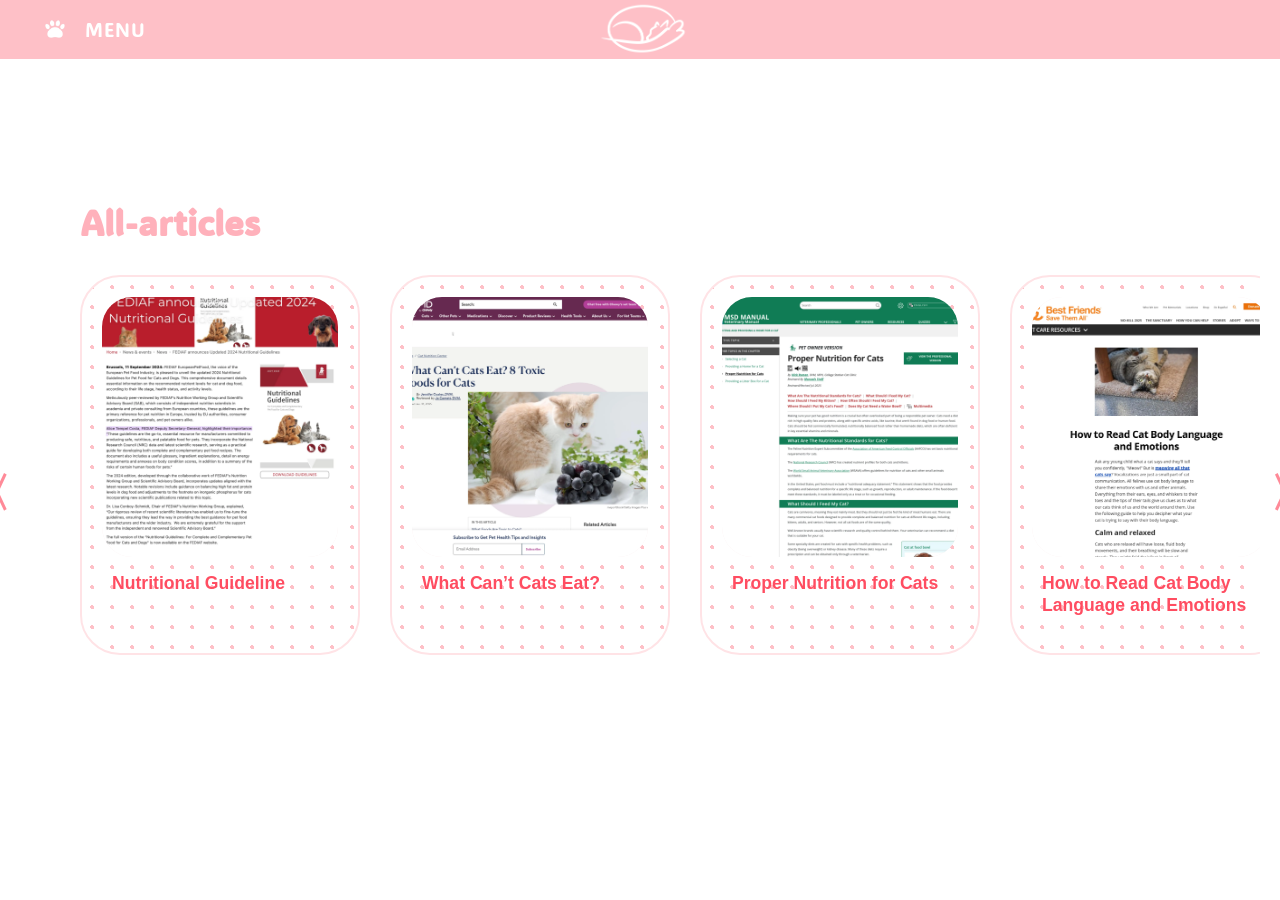
==== all-articles.html @ 6af37c67 "Add files via upload" ====
<!DOCTYPE html>
<html lang="en">
<head>
  <meta charset="UTF-8" />
  <meta name="viewport" content="width=device-width, initial-scale=1.0" />
  <title>all-articles - Cat Website</title>
  <link rel="preconnect" href="https://fonts.googleapis.com" />
  <link rel="preconnect" href="https://fonts.gstatic.com" crossorigin />
  <link href="https://fonts.googleapis.com/css2?family=ADLaM+Display&display=swap" rel="stylesheet" />
  <link rel="stylesheet" href="style.css" />
</head>

<script>
document.addEventListener('DOMContentLoaded', () => {
  // 获取所有的分类容器
  const containers = document.querySelectorAll('.carousel-full-width');

  containers.forEach(container => {
    const track = container.querySelector('.carousel-track');
    const leftBtn = container.querySelector('.left-arrow');
    const rightBtn = container.querySelector('.right-arrow');

    // 每次滚动的距离：一张卡片的宽度(280px) + 间距(30px)
    const scrollStep = 310;

    if (track && leftBtn && rightBtn) {
      // 右转
      rightBtn.onclick = function() {
        track.scrollBy({ left: scrollStep, behavior: 'smooth' });
      };

      // 左转
      leftBtn.onclick = function() {
        track.scrollBy({ left: -scrollStep, behavior: 'smooth' });
      };
    }
  });
});
</script>

<body class="subpage-flat">
  
  <header class="topbar">
    <div class="topbar__inner">
      <a href="index.html" class="topbar__logo" aria-label="Homepage">
<a href="index.html" class="topbar__logo" aria-label="Homepage">
  <img src="img/logo.png" alt="Cat Website Logo" class="cat-logo-png">
</a>

</a>

      <button class="menu-trigger" id="menu-open" aria-label="Open Menu">
      <img src="img/Menu icon.png" alt="Menu" class="menu-paw-icon">
      <span class="menu-text">Menu</span>
    </button>

    <a href="index.html" class="topbar__logo">
      </a>
  </div>
</header>

<div class="menu-overlay" id="menu-overlay"></div>
<nav class="side-menu" id="side-menu">
  <div class="menu-list">
    <a href="all-articles.html" class="menu-item">Articles</a>
    <a href="all-guidelines.html" class="menu-item">Guidelines</a>
    <a href="all-videos.html" class="menu-item">Videos</a>
    <a href="all-tools.html" class="menu-item">Tools</a>
  </div>
</nav>

<script>
    document.addEventListener('DOMContentLoaded', () => {
      const menuTrigger = document.getElementById('menu-open');
      const sideMenu = document.getElementById('side-menu');
      const menuOverlay = document.getElementById('menu-overlay');

      // 切换菜单
      menuTrigger.addEventListener('click', (e) => {
        e.stopPropagation();
        sideMenu.classList.toggle('active');
        menuOverlay.classList.toggle('active');
      });

      // 点击遮罩收回
      menuOverlay.addEventListener('click', () => {
        sideMenu.classList.remove('active');
        menuOverlay.classList.remove('active');
      });

      // 点击菜单项后收回
      const menuItems = document.querySelectorAll('.menu-item');
      menuItems.forEach(item => {
        item.addEventListener('click', () => {
          sideMenu.classList.remove('active');
          menuOverlay.classList.remove('active');
        });
      });
    });
  </script>
    </div>
  </header>

  <main class="subpage-content">
    <div class="container subpage-container">
      
     <section class="resource-row">
  <h2 class="row-title">All-articles</h2>
  <div class="carousel-full-width">
    <button class="nav-arrow left-arrow">〈</button>
    <div class="carousel-track">
      <a href="https://europeanpetfood.org/_/news/fediaf-announces-updated-2024-nutritional-guidelines/#:~:text=Alice%20Tempel%20Costa%2C%20FEDIAF%20Deputy,%E2%80%9D" class="resource-card">
        <div class="resource-card__preview">
          <img src="food-eating img/article1.png" alt="Nutritional Guideline for Cats" class="card-image">
        </div>
        <div class="resource-card__info">
          <h3>Nutritional Guideline</h3>
        </div>
      </a>

      <a href="https://www.petmd.com/cat/nutrition/toxic-foods-for-cats" class="resource-card">
        <div class="resource-card__preview">
          <img src="food-eating img/article2.png" alt="What Can’t Cats Eat?" class="card-image">
        </div>
        <div class="resource-card__info">
          <h3>What Can’t Cats Eat?</h3>
        </div>
      </a>

      <a href="https://www.msdvetmanual.com/cat-owners/selecting-and-providing-a-home-for-a-cat/proper-nutrition-for-cats" class="resource-card">
        <div class="resource-card__preview">
          <img src="food-eating img/article3.png" alt="Proper Nutrition for Cats" class="card-image">
        </div>
        <div class="resource-card__info">
          <h3>Proper Nutrition for Cats</h3>
        </div>
      </a>

       <a href="https://bestfriends.org/pet-care-resources/how-read-cat-body-language-and-emotions" class="resource-card"><div class="resource-card__preview"><img src="behavior signal img/article1.png" class="card-image"></div><div class="resource-card__info"><h3>How to Read Cat Body Language and Emotions</h3></div></a>
        <a href="https://tica.org/blogs/deciphering-feline-communication-can-cats-talk-to-us/" class="resource-card"><div class="resource-card__preview"><img src="behavior signal img/article2.png" class="card-image"></div><div class="resource-card__info"><h3>Deciphering Feline Communication</h3></div></a>
        <a href="https://icatcare.org/articles/cat-communication" class="resource-card"><div class="resource-card__preview"><img src="behavior signal img/article3.png" class="card-image"></div><div class="resource-card__info"><h3>How cats communicate through body and sound</h3></div></a>

      <a href="https://www.aaha.org/resources/five-essential-tips-for-new-cat-owners-setting-your-feline-friend-up-for-success/#:~:text=Nutrition%20plays%20a%20crucial%20role,at%20all%20times%2C%20as%20hydration" class="resource-card">
        <div class="resource-card__preview">
          <img src="first time owner img/img8.png" alt="Five Essential Tips for New Cat Owners" class="card-image">
        </div>
        <div class="resource-card__info">
          <h3>Five Essential Tips for New Cat Owners</h3>
        </div>
      </a>
      
      <a href="https://www.aspca.org/pet-care/cat-care/general-cat-care#:~:text=We%20recommend%20purchasing%20high,much%20a%20cat%20should%20eat" class="resource-card">
        <div class="resource-card__preview">
          <img src="first time owner img/img9.png" alt="General Cat Care" class="card-image">
        </div>
        <div class="resource-card__info">
          <h3>General Cat Care</h3>
        </div>
      </a>

      <a href="https://www.vet.cornell.edu/departments-centers-and-institutes/cornell-feline-health-center/health-information/feline-health-topics/choosing-and-caring-your-new-cat#:~:text=For%20the%20sake%20of%20your,your%20cat%20is%20eating%20a" class="resource-card">
        <div class="resource-card__preview">
          <img src="first time owner img/img10.png" alt="Choosing and Caring for Your New Cat" class="card-image">
        </div>
        <div class="resource-card__info">
          <h3>Choosing and Caring for Your New Cat</h3>
        </div>
      </a>

      <a href="https://www.chewy.com/education/cat/pet-parenting/behavior-pet-facts-8-surprising-things-new-cat-owners-should-expect" class="resource-card">
        <div class="resource-card__preview">
          <img src="first time owner img/img11.png" alt="Ultimate Guide for New Cat Owners" class="card-image">
        </div>
        <div class="resource-card__info">
          <h3>Ultimate Guide for New Cat Owners</h3>
        </div>
      </a>

              <a href="https://vcahospitals.com/know-your-pet/emergencies-in-cats#:~:text=What%20are%20some%20common%20medical,might%20happen%20to%20my%20cat" class="resource-card">
        <div class="resource-card__preview">
          <img src="health urgency img/img6.png" alt="Emergencies in Cats" class="card-image">
        </div>
        <div class="resource-card__info">
          <h3>Emergencies in Cats</h3>
        </div>
      </a>
      
        <a href="https://www.petmd.com/cat/general-health/how-tell-when-cat-sick" class="resource-card">
        <div class="resource-card__preview">
          <img src="health urgency img/img7.png" alt="How to Tell When a Cat Is Sick" class="card-image">
        </div>
        <div class="resource-card__info">
          <h3>How to Tell When a Cat Is Sick</h3>
        </div>
      </a>

        <a href="https://bluepearlvet.com/pet-blog/pet-emergency-symptoms/#:~:text=1,Loss%20of%20consciousness" class="resource-card">
        <div class="resource-card__preview">
          <img src="health urgency img/img8.png" alt="Top 10 Signs Your Pet Needs an ER Visit" class="card-image">
        </div>
        <div class="resource-card__info">
          <h3>Top 10 Signs Your Pet Needs an ER Visit</h3>
        </div>
      </a>

    </div> 
        <button class="nav-arrow right-arrow">〉</button>
        </div>
  </main>
  <div id="preview-modal" class="modal-overlay">
    <div class="modal-content">
      <div class="modal-header">
        <a id="modal-external-link" href="#" target="_blank">Open in New Window ↗</a>
        <button class="modal-close" id="close-modal">×</button>
      </div>
      <iframe id="preview-frame" src="" frameborder="0"></iframe>
    </div>
  </div>

  <script>
    document.addEventListener('DOMContentLoaded', () => {
      // 1. 左右滑动逻辑
      function setupCarousel(trackId, leftArrowId, rightArrowId) {
        const track = document.getElementById(trackId);
        const leftArrow = document.getElementById(leftArrowId);
        const rightArrow = document.getElementById(rightArrowId);

        if (track && leftArrow && rightArrow) {
          rightArrow.addEventListener('click', () => {
            track.scrollBy({ left: 310, behavior: 'smooth' });
          });
          leftArrow.addEventListener('click', () => {
            track.scrollBy({ left: -310, behavior: 'smooth' });
          });
        }
      }

      // 初始化所有滑动轨道
      setupCarousel('food-art-track', 'food-art-left', 'food-art-right');
      setupCarousel('food-vid-track', 'food-vid-left', 'food-vid-right');
      setupCarousel('food-qa-track', 'food-qa-left', 'food-qa-right');

      // 2. 小窗预览逻辑
      const modal = document.getElementById('preview-modal');
      const iframe = document.getElementById('preview-frame');
      const externalLink = document.getElementById('modal-external-link');
      const closeBtn = document.getElementById('close-modal');
      const resourceCards = document.querySelectorAll('.resource-card');

      resourceCards.forEach(card => {
        card.addEventListener('click', (e) => {
          const url = card.getAttribute('href');
          if (url && (url.startsWith('http') || url.endsWith('.pdf'))) {
            e.preventDefault();
            iframe.src = url;
            externalLink.href = url;
            modal.style.display = 'flex';
          }
        });
      });

      const closeModal = () => {
        modal.style.display = 'none';
        iframe.src = '';
      };

      closeBtn.onclick = closeModal;
      modal.onclick = (e) => { if (e.target === modal) closeModal(); };
    });
  </script>
</body>
</html>
---- style.css ----
/* ========== Reset ========== */
*,
*::before,
*::after {
  box-sizing: border-box;
}

html {
  font-size: 16px;
}

body,
h1,
h2,
h3,
p,
button {
  margin: 0;
  padding: 0;
}

button {
  font: inherit;
  border: none;
  background: none;
  cursor: pointer;
}

img,
svg {
  display: block;
  max-width: 100%;
}

a {
  color: inherit;
}

/* ========== Root ========== */
:root {
  --bg: #f8f6f7;
  --topbar-bg: #fec0c7;
  --topbar-height: 59px;
  --topbar-icon: #ffffff;

  --folder-pink: #fec0c7;
  --folder-light-pink: #ffe3e6;
  --folder-paper: #fcfcfc;

  --hero-gray: #d9d9d9;

  --page-padding: 20px;
  --max-width: 1440px;
  --content-width: 1280px;
}

/* ========== Base ========== */
body {
  min-height: 100vh;
  background: var(--bg);
  font-family: Arial, Helvetica, sans-serif;
  color: #5f5a5d;
}

.container {
  width: min(calc(100% - 40px), var(--content-width));
  margin: 0 auto;
}

/* ========== Background Design ========== */
body {
  background-color: #f8f6f7;
  
  background-image: 
    radial-gradient(rgba(254, 192, 199, 0.2) 12%, transparent 12%),
    radial-gradient(rgba(254, 192, 199, 0.2) 12%, transparent 12%);

  background-size: 280px 280px;

  background-position: 0 0, 140px 140px;

  background-attachment: fixed;
}

/* ========== Topbar ========== */
.topbar {
  width: 100%;
  height: var(--topbar-height);
  background: var(--topbar-bg);
}

.topbar__inner {
  position: relative;
  width: 100%;
  height: 100%;
  margin: 0 auto;
  padding: 0 var(--page-padding);
  display: flex;
  align-items: center;
  justify-content: center;
}

.topbar__logo {
  position: absolute;
  left: 50%;
  top: 50%;
  transform: translate(-50%, -50%);
  color: var(--topbar-icon);
  display: inline-flex;
  align-items: center;
  justify-content: center;
  text-decoration: none;
  line-height: 0;
}


.cat-logo-png {
  /* 调整高度以匹配你的 Topbar (59px) */
  height: 120px; 
  min-height: 120px;
  width: auto; /* 保持图片比例 */
  display: block;
  
  /* 如果 PNG 背景不是透明的，可以加一个圆角或滤镜 */
  object-fit: contain; 
}

/* 移动端适配 */
@media (max-width: 768px) {
  .cat-logo-png {
    height: 32px;
  }
}



/* ========== Hero ========== */
.hero {
 padding: 40px 0; 
  width: 100%;
  position: relative;
  z-index: 1;
}

.hero .container {
  width: 85% !important; /* 强制覆盖全局 width */
  max-width: none !important; /* 强制覆盖全局 max-width */
  margin: 0 auto !important;   /* 重新让它水平居中 */
  padding: 0;
  display: flex;
  align-items: center;
  justify-content: center;
}

.hero__card {
height: auto !important; 
  min-height: auto !important;
  aspect-ratio: auto !important; 
  background: transparent;
  display: flex;
  justify-content: center;
  align-items: center;
}

.hero__placeholder {
  position: absolute;
  inset: 0;
  display: flex;
  align-items: center;
  justify-content: center;
  color: #ababab;
  font-size: 1rem;
}

.hero__img {
  width: 100%;
  height: auto;
  
  /* 🌟 这是现代网页最标准的处理大图属性 🌟 */
  object-fit: contain; 
  display: block; 
}

/* ========== Folder Section ========== */
.folder-section {
  padding: 30px 0 72px;
  width: 100%;
}


.folder-section .container {
  width: 100% !important;   
  max-width: none !important; 
  margin: 0;                
  padding: 0 5vw;            
}


.folder-grid {
  display: grid;
  grid-template-columns: repeat(4,1fr);
  gap: clamp(20px, 5vw, 100px);
  width: 100%;
  padding: 60px var(--page-padding);
  align-items: end;
  justify-items: center;
}

/* ========== Folder Card ========== */
.folder-card {
  position: relative;
  width: min(100%, 280px);
  aspect-ratio: 145 / 148;
  display: block;
  text-decoration: none;
  background: none !important;
  background-color: transparent !important;
  overflow: visible;
  transition: transform 0.3s cubic-bezier(0.25, 0.8, 0.25, 1), 
              box-shadow 0.3s ease;
  filter: drop-shadow(0 10px 20px rgba(0, 0, 0, 0.05));
}

.folder-card__base-paper {
  position: absolute;
  left: 0;
  top: 17.6%;
  width: 100%;
  height: 82.4%;
  background: var(--folder-light-pink);
  z-index: 1;
}

.folder-card__sheet {
  position: absolute;
  left: 13.1%;
  top: 5%;
  width: 79.2%;
  height: 40%;
  background: var(--folder-paper);
  border: 1px solid var(--folder-pink);
  z-index: 2;
  transform: translateY(80px);
  transition: transform 0.32s ease;
  overflow: hidden;
}

.folder-card__sheet-lines {
  position: absolute;
  left: 10%;
  top: 24%;
  width: 70%;
  display: flex;
  flex-direction: column;
  gap: 11px;
}

.folder-card__sheet-lines span {
  display: block;
  height: 1px;
  background: var(--folder-pink);
}

.folder-card__sheet-lines span:nth-child(1),
.folder-card__sheet-lines span:nth-child(3) {
  width: 72%;
}

.folder-card__sheet-lines span:nth-child(2) {
  width: 100%;
}

.folder-card__shape {
  position: absolute;
  left: 0;
  top: 15.5%;
  width: 100%;
  height: 84.5%;
  color: var(--folder-pink);
  z-index: 3;
}

.folder-card__label {
  position: absolute;
  left: 50%;
  bottom: 18%;
  transform: translateX(-50%);
  z-index: 4;
  color: #ffffff;
  font-size: clamp(15px, 0.95vw, 19px);
  font-family: "ADLaM Display", Arial, sans-serif;
  font-weight: 400;
  white-space: nowrap;
}

/* hover */
.folder-card:hover .folder-card__sheet,
.folder-card:focus-visible .folder-card__sheet {
  transform: translateY(0);
}

.folder-card:hover,
.folder-card:focus-visible {
  transform: translateY(-10px); 
  filter: drop-shadow(0 15px 30px rgba(254, 192, 199, 0.4));
  
  /* 增加一个圆角，防止阴影在直角处显得生硬 */
  border-radius: 20px;
}

.folder-card:focus-visible {
  outline: 2px solid rgba(254, 192, 199, 0.7);
  outline-offset: 4px;
  border-radius: 8px;
}

/* staggered layout */
.folder-card--level-1 {
  margin-top: 0;
}

.folder-card--level-2 {
  margin-top: 4px;
}

.folder-card--level-3 {
  margin-top: 8px;
}

/* ========== Responsive ========== */
@media (max-width: 1024px) {
  .folder-grid {
    grid-template-columns: repeat(2, minmax(140px, 1fr));
    gap: 28px 40px;
  }
}

@media (max-width: 768px) {
  :root {
    --topbar-height: 56px;
    --page-padding: 16px;
  }

  .container {
    width: min(calc(100% - 32px), var(--content-width));
  }

  .cat-logo {
    width: 62px;
    height: auto;
  }

  .topbar__toolbtn {
    width: 36px;
    height: 36px;
  }

  .tool-icon {
    width: 22px;
    height: 22px;
  }

  .hero {
    padding: 16px 0 30px;
  }

  .folder-section {
    padding: 24px 0 56px;
  }
}

@media (max-width: 560px) {
  :root {
    --topbar-height: 52px;
    --page-padding: 12px;
  }

  .container {
    width: 95%;
    max-width: none;
  }

  .cat-logo {
    width: 56px;
  }

  .topbar__toolbtn {
    width: 34px;
    height: 34px;
  }

  .tool-icon {
    width: 20px;
    height: 20px;
  }

  .hero__card {
    min-height: 220px;
  }

  .folder-grid {
    grid-template-columns: 1fr;
    gap: 22px;
  }

  .folder-card {
    width: min(100%, 210px);
  }

  .folder-card--level-2,
  .folder-card--level-3 {
    margin-top: 0;
  }
}

/* ========== 资源分组样式 ========== */
.resource-group {
  margin-bottom: 60px;
}

.group-label {
  font-family: "ADLaM Display", sans-serif;
  font-size: 1.8rem;
  color: var(--folder-pink);
  margin-bottom: 25px;
  border-bottom: 2px dashed var(--folder-pink);
  display: inline-block;
  padding-right: 20px;
}

/* ========== 传送门卡片 (Portal Card) ========== */
.resource-grid {
  display: grid;
  grid-template-columns: repeat(auto-fill, minmax(300px, 1fr));
  gap: 25px;
}

.portal-card {
  background: white;
  padding: 30px;
  border-radius: 20px;
  text-decoration: none;
  display: flex;
  flex-direction: column;
  border: 1px solid rgba(254, 192, 199, 0.3);
  transition: all 0.3s cubic-bezier(0.25, 0.8, 0.25, 1);
  position: relative;
  overflow: hidden;
}

.portal-card:hover {
  transform: translateY(-8px);
  box-shadow: 0 15px 35px rgba(254, 192, 199, 0.2);
  border-color: var(--folder-pink);
}

.portal-card h3 {
  font-size: 1.25rem;
  color: #5f5a5d;
  margin-bottom: 12px;
}

.portal-card p {
  font-size: 0.95rem;
  color: #888;
  line-height: 1.6;
  flex-grow: 1; /* 确保简介占满空间，让链接始终在底部 */
  margin-bottom: 20px;
}

.portal-link {
  font-weight: bold;
  font-size: 0.9rem;
  color: var(--folder-pink);
  align-self: flex-start;
}

/* 工具类卡片的特殊标识 */
.portal-card--tool {
  background: linear-gradient(to bottom right, #ffffff, #fffafa);
  border-left: 6px solid var(--folder-pink);
}

.portal-card__tags {
  display: flex;
  gap: 8px;
  margin-bottom: 15px;
}

.portal-card__tags span {
  font-size: 0.7rem;
  padding: 4px 8px;
  background: var(--folder-light-pink);
  color: #ff8a98;
  border-radius: 4px;
  font-weight: bold;
}

/* ========== 子页面行排版 ========== */
.resource-row {
  margin-bottom: 60px;
  position: relative;
}

.row-title {
  font-family: "ADLaM Display", sans-serif;
  font-size: 2.2rem;
  color: #ff8a98; /* 使用你 Logo 的粉色 */
  margin-bottom: 30px;
  margin-left: 10px;
}

/* ========== 轮播容器 ========== */
.carousel-container {
  display: flex;
  align-items: center;
  gap: 15px;
  position: relative;
}

.carousel-track {
  display: flex;
  gap: 30px;
  overflow-x: auto; /* 允许横向滚动 */
  padding: 20px 10px;
  scroll-behavior: smooth;
}

/* 隐藏滚动条 */
.carousel-track::-webkit-scrollbar {
  display: none;
}

/* ========== 资源卡片 (重点设计) ========== */
.resource-card {
  flex: 0 0 320px; /* 固定卡片宽度 */
  background: white;
  border-radius: 40px; /* 超大圆角 */
  padding: 20px;
  text-decoration: none;
  border: 2px solid #ffe3e6;
  
  /* 🌟 核心设计：把波点作为卡片的内部背景 🌟 */
  background-image: radial-gradient(#fec0c7 15%, transparent 15%);
  background-size: 20px 20px;
  
  transition: transform 0.3s ease, box-shadow 0.3s ease;
  display: flex;
  flex-direction: column;
  gap: 15px;
}

.resource-card:hover {
  transform: translateY(-10px);
  box-shadow: 0 15px 30px rgba(254, 192, 199, 0.3);
}

.resource-card__preview {
  width: 100%;
  aspect-ratio: 1 / 1.1; /* 纵向长方形 */
  background: #c4c4c4; /* 灰色占位 */
  border-radius: 30px;
  border: 2px solid transparent;
  transition: border-color 0.3s;
}


.resource-card__info h3 {
  font-family: Arial, sans-serif;
  font-weight: bold;
  font-size: 1.1rem;
  color: #ff4d61;
  line-height: 1.3;
  padding: 0 10px 10px;
}

/* ========== 箭头样式 ========== */
.arrow {
  font-size: 2rem;
  color: #ffe3e6;
  transition: color 0.2s;
  z-index: 10;
}

.arrow:hover {
  color: #ff8a98;
}

/* ========== 子页面背景去波点 (针对 body.subpage-flat) ========== */
body.subpage-flat {
  background-image: none !important; /* 移除波点 */
  background-color: #ffffff;         /* 设置纯白背景 */
}

/* 确保子页面的标题居中或有间距 */
.subpage-flat .page-title {
  font-family: "ADLaM Display", sans-serif;
  font-size: 3rem;
  color: #ff8a98;
  margin: 40px 0;
  text-align: left;
}

/* 🌟 修复居中：确保子页面容器与首页一致 */
.subpage-content {
  padding: 60px 0;
  width: 100%;
}

.subpage-content .container {
  /* 强制居中并与首页对齐宽度 */
  width: min(calc(100% - 40px), var(--content-width)) !important;
  margin: 0 auto !important;
}

/* 🌟 修复看不完整：调整轨道内边距和溢出 */
.carousel-track {
  display: flex;
  gap: 30px;
  overflow-x: auto;
  /* 增加左右内边距，确保卡片阴影和边框不被切断 */
  padding: 20px 5px 40px; 
  scroll-behavior: smooth;
  /* 确保卡片不会被拉伸 */
  align-items: flex-start;
}

/* 🌟 修复卡片大小：稍微缩小一点宽度以适应排版 */
.resource-card {
  flex: 0 0 280px; /* 从 320px 调小到 280px */
  min-height: 380px;
  /* ...原有其他样式保持... */
}

/* 🌟 修复标题：确保与首页 ADLaM Display 字体一致 */
.row-title {
  font-family: "ADLaM Display", sans-serif;
  color: #fec0c7; /* 使用首页的 --folder-pink */
  text-align: left;
  margin-bottom: 20px;
}

/* ========== 🌟 最终修复：解决卡片遮挡与箭头定位 🌟 ========== */

/* 1. 确保最外层容器不切边 */
.carousel-container {
  position: relative;
  display: flex;
  align-items: center;
  width: 100%;
  /* 允许卡片的阴影和悬浮效果超出这个容器显示 */
  overflow: visible !important; 
}

/* 2. 优化滚动轨道：增加右侧呼吸空间 */
.carousel-track {
  display: flex;
  gap: 30px;
  overflow-x: auto;
  /* 🌟 调整为上下左右均匀的内边距 */
  padding: 20px 0 40px; 
  scroll-behavior: smooth;
  width: 100%;
  
  /* 保持隐藏滚动条，让视觉更纯净 */
  scrollbar-width: none; 
  -ms-overflow-style: none;
}

.carousel-track::-webkit-scrollbar {
  display: none;
}

/* 3. 重新设计箭头：让它绝对定位在两侧，不占空间 */
.arrow {
  position: absolute;
  top: 50%;
  transform: translateY(-50%);
  z-index: 100; /* 确保在卡片上方 */
  width: 44px;
  height: 44px;
  background: white;
  border-radius: 50%;
  box-shadow: 0 4px 12px rgba(254, 192, 199, 0.4); /* 粉色调阴影 */
  color: #ff8a98;
  display: flex;
  align-items: center;
  justify-content: center;
  font-size: 1.5rem;
  transition: all 0.2s ease;
  border: 1px solid #ffe3e6;
  cursor: pointer;
}

.arrow:hover {
  background: var(--folder-pink);
  color: white;
  transform: translateY(-50%) scale(1.1);
}


/* 5. 确保卡片不会被挤压变瘦 */
.resource-card {
  flex: 0 0 280px !important; /* 强制锁定宽度 */
  min-width: 280px;
}

/* 🌟 核心：子页面基础布局修复 */
.subpage-flat .subpage-content {
  padding: 40px 0 80px;
  overflow: hidden; /* 防止横向滚动条撑开整个页面 */
}

/* 🌟 核心：Carousel 容器允许阴影溢出 */
.carousel-container {
  width: 100%;
  overflow: visible !important; 
  position: relative;
}

/* 🌟 核心：滚动轨道增加内边距 */
.carousel-track {
  display: flex;
  gap: 30px;
  overflow-x: auto;
  /* 增加左右 padding (如 20px)，防止第一张和最后一张卡片的阴影被切断 */
  padding: 20px 20px 40px 10px; 
  scroll-behavior: smooth;
  scrollbar-width: none; /* 隐藏火狐滚动条 */
}

.carousel-track::-webkit-scrollbar {
  display: none; /* 隐藏谷歌滚动条 */
}

/* 🌟 核心：卡片固定宽度，防止被压扁 */
.resource-card {
  flex: 0 0 280px !important;
  min-width: 280px;
  /* 继承你之前的波点背景和圆角设计... */
}

/* ========== 🌟 最终居中与遮挡修复 🌟 ========== */

/* 1. 调整子页面主容器，确保它和首页一样宽且居中 */
.subpage-container {
  max-width: 1280px !important;
  margin: 0 auto !important;
  padding-top: 100px;
  padding-left: 0px; 
  padding-right: 0px;
  box-sizing: border-box;
  overflow: visible !important; /* 允许阴影溢出 */
}

/* 2. 创建一个“全宽溢出”的容器 */
.carousel-full-width {
  width: 100%;
  position: relative;
  overflow: visible !important;
}

/* 3. 核心修改：通过 Padding 实现第一张卡片对齐 */
.carousel-track {
  display: flex;
  gap: 30px;
  overflow-x: auto;
  
  /* 🌟 下面这个 padding-left 确保卡片在 1280px 范围内起始 */
  /* 同时给卡片四周留出阴影所需的空间，防止被截断 */
  padding: 20px 0 60px 0; 
  
  scroll-behavior: smooth;
  scrollbar-width: none;
  -ms-overflow-style: none;
}

.carousel-track::-webkit-scrollbar {
  display: none;
}

/* 4. 强制卡片宽度，防止被压扁 */
.resource-card {
  flex: 0 0 280px !important;
  min-width: 280px;
  /* 保持波点背景... */
  background-image: radial-gradient(#fec0c7 15%, transparent 15%);
  background-size: 20px 20px;
}

/* 5. 标题对齐微调 */
.row-title {
  font-family: "ADLaM Display", sans-serif;
  color: #ffb1bb; 
  font-size: 2.2rem;
  margin-bottom: 25px;
  text-align: left;
}

/* ========== 资源行基础布局 ========== */
.resource-row {
  margin-bottom: 80px;
  width: 100%;
}

/* 🌟 核心：允许轨道在小窗口下自由溢出并滑动 */
.carousel-full-width {
  width: 100%;
  position: relative;
  /* 必须设置为 visible，否则卡片的浮动和阴影会被切断 */
  overflow: visible !important; 
}

.carousel-track {
  display: flex;
  gap: 30px;
  
  /* 🌟 核心：开启横向滚动 */
  overflow-x: auto !important; 
  overflow-y: visible;
  
  /* 增加左右 Padding，确保首尾卡片阴影完整，并给右侧留出滑动余量 */
  padding: 20px 40px 60px 5px; 
  
  /* 平滑滚动与移动端优化 */
  scroll-behavior: smooth;
  -webkit-overflow-scrolling: touch; 
  
  /* 隐藏原生滚动条 */
  scrollbar-width: none;
}

.carousel-track::-webkit-scrollbar {
  display: none;
}

/* 🌟 核心：防止卡片被挤压变小 */
.resource-card {
  /* flex-shrink 设为 0 是关键，防止卡片在空间不足时缩水 */
  flex: 0 0 280px !important; 
  min-width: 280px;
  background-color: white;
  border-radius: 40px;
  padding: 20px;
  border: 2px solid #ffe3e6;
  background-image: radial-gradient(#fec0c7 15%, transparent 15%);
  background-size: 20px 20px;
  transition: transform 0.3s ease, box-shadow 0.3s ease;
}

.resource-card:hover {
  transform: translateY(-10px);
  box-shadow: 0 15px 30px rgba(254, 192, 199, 0.3);
}

/* 响应式微调 */
@media (max-width: 768px) {
  .row-title {
    font-size: 1.8rem;
    margin-left: 5px;
  }
  .carousel-track {
    gap: 20px; /* 窄屏时缩小间距 */
  }
}

/* ========== 🌟 资源卡片图片处理 🌟 ========== */

/* 1. 调整原来的预览容器，使其变为溢出隐藏，包裹住图片 */
.resource-card__preview {
  width: 100%;
  aspect-ratio: 1 / 1.1; /* 保持你原来的长方形比例 */
  border-radius: 30px;    /* 稍微小一点的圆角，嵌套在卡片内 */
  overflow: hidden;       /* 🌟 关键：裁剪超出圆角部分的图片 */
  position: relative;
  
  /* 去掉原来的灰色背景和占位边框（如果你想完全露出图片） */
  background: #fdf0f1;   /* 如果图片加载失败，显示一个淡淡的底色 */
  border: none !important;
}

/* 2. 定义图片的显示逻辑 */
.card-image {
  width: 100%;
  height: 100%;
  
  /* 🌟 核心：object-fit: cover 🌟 */
  /* 这行代码非常重要！它让图片像背景图一样填充整个容器，
     自动居中、裁剪多余部分，且绝对不会拉伸变形。 */
  object-fit: cover; 
  
  object-position: center; /* 确保猫咪的脸在中央 */
  transition: transform 0.5s ease; /* 给图片本身加个微小的放大动画 */
}

/* 3. Hover 时的联动效果：卡片浮起，图片微调 */
.resource-card:hover .card-image {
  transform: scale(1.05); /* 鼠标悬停时，图片微微放大，更有动感 */
}

/* ========== (可选) 视频卡片的播放图标 ========== */
.play-overlay {
  position: absolute;
  top: 50%;
  left: 50%;
  transform: translate(-50%, -50%);
  background: rgba(255, 255, 255, 0.8);
  color: #ff8a98;
  width: 60px;
  height: 60px;
  border-radius: 50%;
  display: flex;
  align-items: center;
  justify-content: center;
  font-size: 1.5rem;
  box-shadow: 0 4px 15px rgba(0,0,0,0.2);
  opacity: 0.8;
  transition: opacity 0.3s;
}

.resource-card:hover .play-overlay {
  opacity: 1;
  background: white;
}

/* ========== 🌟 核心功能：横向滚动轨道 🌟 ========== */

.carousel-full-width {
  width: 100%;
  /* 允许卡片阴影溢出容器，防止被“白墙”切断 */
  overflow: visible !important; 
  position: relative;
}

.carousel-track {
  display: flex;
  gap: 30px;
  overflow-x: auto !important; 
  overflow-y: visible;
  
  /* 🌟 核心修改：增加左侧内边距 (从 5px 增加到 60px 或更多) */
  /* 这样第一张卡片起始位置就会向右移动，视觉上更居中 */
  padding: 5px 60px 60px 60px; 
  
  /* 🌟 配合修改：为了抵消增加的 padding 对滚动条位置的影响 */
  margin-left: 0; 
  
  scroll-behavior: smooth;
  scrollbar-width: none;
  -webkit-overflow-scrolling: touch;
}

/* 确保标题也同步往右挪一点，保持对齐 */
.row-title {
  margin-left: 60px; /* 与轨道的 padding-left 保持一致 */
  margin-bottom: 25px;
  font-family: "ADLaM Display", sans-serif;
  color: #ffb1bb; 
  font-size: 2.2rem;
  text-align: left;
}

.carousel-track::-webkit-scrollbar {
  display: none; /* Chrome/Safari */
}

/* 🌟 核心：防止卡片在窗口缩小时被压扁 🌟 */
.resource-card {
  /* 0 0 280px 分别代表：不放大、不缩小、固定宽度为 280px */
  flex: 0 0 280px !important; 
  min-width: 280px;
  
  /* 保持原有的卡片样式 */
  background-color: white;
  border-radius: 40px;
  transition: transform 0.3s ease, box-shadow 0.3s ease;
}

/* ========== 🌟 极简主义：纯符号悬浮箭头 🌟 ========== */

.carousel-full-width {
  position: relative;
  display: flex;
  align-items: center;
  /* 🌟 核心：允许符号溢出容器，防止被切断 */
  overflow: visible !important; 
}

.nav-arrow {
  position: absolute;
  top: 50%;
  transform: translateY(-50%);
  z-index: 999; /* 确保在卡片上方 */
  
  /* 🌟 修改点 1：去掉所有容器属性 */
  background: none !important;
  border: none !important;
  border-radius: 0 !important;
  box-shadow: none !important;
  
  /* 🌟 修改点 2：设置符号的样式 */
  color: #ff8a98;       /* 默认粉色符号 */
  font-size: 2.5rem;    /* 调大符号尺寸 */
  font-family: Arial, sans-serif; /* 使用更锐利的字体符号 */
  font-weight: bold;    /* 加粗符号 */
  
  display: flex;
  align-items: center;
  justify-content: center;
  cursor: pointer;
  transition: all 0.3s ease;
  
  /* 保持默认显示 */
  opacity: 1 !important; 
  visibility: visible !important;
  pointer-events: auto !important; 
}

/* 🌟 修改点 3：Hover 时的极简动画 */
.nav-arrow:hover {
  color: #fec0c7;       /* Hover 时变淡粉色 */
  transform: translateY(-50%) scale(1.2); /* 微微放大符号 */
}

/* 🌟 修改点 4：精准定位纯符号位置 */
.left-arrow {
  left: -50px; /* 符号挂在左侧，留出间距 */
}

.right-arrow {
  right: -50px; /* 符号挂在右侧，留出间距 */
}

/* 移动端依然隐藏 */
@media (max-width: 768px) {
  .nav-arrow {
    display: none !important;
  }
}

/* 弹窗遮罩背景 */
.modal-overlay {
  display: none; /* 初始隐藏 */
  position: fixed;
  top: 0; left: 0;
  width: 100%; height: 100%;
  background: rgba(254, 192, 199, 0.4); /* 半透明粉色 */
  backdrop-filter: blur(8px); /* 毛玻璃模糊效果 */
  z-index: 9999;
  justify-content: center;
  align-items: center;
}

/* 预览小窗口容器 */
.modal-content {
  position: relative;
  width: 85%;  /* 宽度占屏幕的85% */
  height: 85%; /* 高度占屏幕的85% */
  background: white;
  border-radius: 40px; /* 延续你的大圆角风格 */
  box-shadow: 0 20px 60px rgba(0,0,0,0.15);
  overflow: hidden;
  border: 5px solid white;
}

/* 关闭按钮样式 */
.modal-close {
  position: absolute;
  top: 25px; right: 25px;
  width: 45px; height: 45px;
  background: white;
  border-radius: 50%;
  font-size: 32px;
  line-height: 45px;
  color: #ff8a98;
  cursor: pointer;
  box-shadow: 0 4px 15px rgba(0,0,0,0.1);
  display: flex; align-items: center; justify-content: center;
  z-index: 100;
  transition: transform 0.2s ease;
}

.modal-close:hover {
  transform: scale(1.1);
}

/* Iframe 填充整个窗口 */
#preview-frame {
  width: 100%;
  height: 100%;
  border: none;
}

.modal-header {
  position: absolute;
  top: 0;
  left: 0;
  width: 100%;
  padding: 15px 25px;
  display: flex;
  justify-content: space-between;
  align-items: center;
  z-index: 101;
  background: rgba(255, 255, 255, 0.9);
}

#modal-external-link {
  color: #ff8a98;
  text-decoration: none;
  font-weight: bold;
  font-size: 0.9rem;
}

/* ========== 侧边菜单动效 ========== */
.side-menu {
  position: fixed;
  top: 0;
  left: 0;
  width: 50%;
  min-width: 300px;
  height: 100%;
  background-color: var(--topbar-bg);
  z-index: 10000;
  display: flex;
  flex-direction: column;
  justify-content: center;
  padding-left: 8%;

  /* 🌟 原点坐标：根据你的 left: 35px + 图标一半宽度计算 */
  clip-path: circle(0% at 55px 30px); 
  
  /* 🌟 动画必须放在这里，控制收和放 */
  transition: clip-path 0.9s cubic-bezier(0.4, 0, 0.2, 1), 
  visibility 0s linear 0.9s;
  
  visibility: hidden;

  @media (max-width: 600px) {
  .side-menu {
    width: 100%;       /* 手机端直接占满全屏 */
    min-width: 100%;
    padding-left: 15%; /* 稍微增加内边距让文字更居中 */
  }
  
  .menu-item {
    font-size: 2.2rem; /* 🌟 适当调小手机端的字号，防止溢出 */
  }
}
}

.side-menu.active {
  clip-path: circle(150% at 55px 30px); 
  transition: clip-path 0.9s cubic-bezier(0.4, 0, 0.2, 1), 
  visibility 0s linear 0s;
  visibility: visible;
}

/* 菜单列表样式 */
.menu-list {
  list-style: none;
  display: flex;
  flex-direction: column;
  gap: 30px;
}

.menu-item {
  font-family: "ADLaM Display", sans-serif;
  font-size: 3rem;
  color: white;
  text-decoration: none;
  transition: transform 0.3s ease;
  display: block;
}

.menu-item:hover {
  transform: translateX(20px);
  color: #f8f6f7;
}

/* 猫爪按钮专用样式 */
.menu-trigger {
  position: absolute;
  left: 35px;
  top: 50%;
  transform: translateY(-50%);
  /* width: 40px;  <-- 删掉固定宽度，让容器根据内容（图标+文字）自动撑开 */
  height: 40px;
  z-index: 10001; 
  padding: 0;
  color: white;
  cursor: pointer;
  transition: transform 0.9s ease;

  /* 🌟 新增：让图标和文字并排显示 */
  display: flex;
  align-items: center;
  gap: 10px; /* 图标和文字之间的间距 */
}

.menu-paw-icon {
  width: 40px; /* 将原本容器的宽度移动到图片本身上 */
  height: 40px;
  object-fit: contain;
}

/* 🌟 新增：Menu 文字的样式 */
.menu-text {
  font-family: "ADLaM Display", sans-serif; /* 延续你网站的字体 */
  font-size: 1.2rem;
  text-transform: uppercase;
  letter-spacing: 1px;
}

.menu-trigger:hover {
  /* 保持你原本的悬停缩放效果 */
  transform: translateY(-50%) scale(1.1);
}

/* 遮罩层保持不变 */
.menu-overlay {
  position: fixed;
  inset: 0;
  background: rgba(0,0,0,0.1);
  z-index: 9999;
  opacity: 0;
  visibility: hidden;
  transition: opacity 0.9s ease, visibility 0.9s;
}

.menu-overlay.active {
 opacity: 1;
  visibility: visible;
}

/* 聚合页面的网格布局 */
.all-resources-grid {
  display: grid;
  grid-template-columns: repeat(auto-fill, minmax(280px, 1fr)); /* 自动适配屏幕宽度 */
  gap: 40px 30px;
  padding: 40px 0;
}

/* 页面大标题样式 */
.page-title {
  font-family: "ADLaM Display", sans-serif;
  font-size: clamp(2.5rem, 5vw, 4rem);
  color: #ffb1bb;
  margin-bottom: 20px;
}

/* 来源分类标签 */
.category-tag {
  display: inline-block;
  margin-top: 10px;
  padding: 4px 12px;
  background: var(--folder-light-pink);
  color: #ff8a98;
  border-radius: 20px;
  font-size: 0.8rem;
  font-weight: bold;
  text-transform: uppercase;
}

/* 聚合页面的网格布局 */
.all-resources-grid {
  display: grid;
  grid-template-columns: repeat(auto-fill, minmax(280px, 1fr)); /* 自动适配屏幕宽度 */
  gap: 40px 30px;
  padding: 40px 0;
}

/* 页面大标题样式 */
.page-title {
  font-family: "ADLaM Display", sans-serif;
  font-size: clamp(2.5rem, 5vw, 4rem);
  color: #ffb1bb;
  margin-bottom: 20px;
}

/* 来源分类标签 */
.category-tag {
  display: inline-block;
  margin-top: 10px;
  padding: 4px 12px;
  background: var(--folder-light-pink);
  color: #ff8a98;
  border-radius: 20px;
  font-size: 0.8rem;
  font-weight: bold;
  text-transform: uppercase;
}
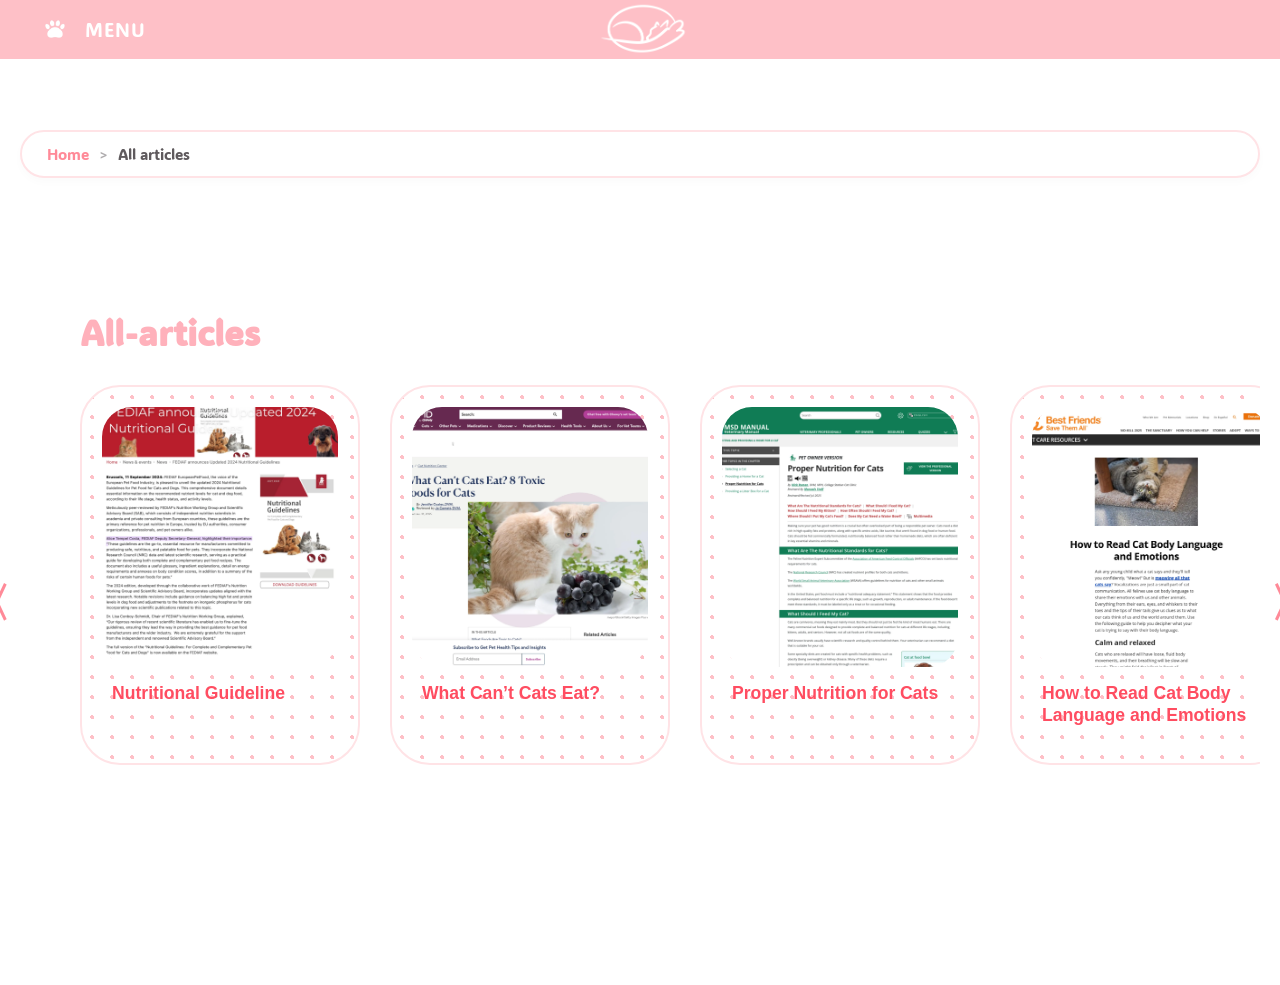
==== commit 02268053: "Add files via upload" ====
--- a/all-articles.html
+++ b/all-articles.html
@@ -102,6 +102,17 @@
   </header>
 
   <main class="subpage-content">
+    <nav class="breadcrumb-nav" aria-label="Breadcrumb">
+  <ul class="breadcrumb-list">
+    <li class="breadcrumb-item">
+      <a href="index.html">Home</a>
+    </li>
+    
+    <li class="breadcrumb-item active" aria-current="page">
+      All articles
+    </li>
+  </ul>
+</nav>
     <div class="container subpage-container">
       
      <section class="resource-row">
--- a/style.css
+++ b/style.css
@@ -67,6 +67,17 @@
   margin: 0 auto;
 }
 
+/* 🌟 1. 正常状态 (一直在页面上显示的状态) */
+html, body, a, button, .resource-card, .folder-card {
+  cursor: url('img/cursor1.png') 16 16, auto !important;
+}
+
+/* 🌟 2. 点击/长按瞬间的状态 (Active 状态) */
+/* 当你在页面任何地方按下鼠标左键不松开时，会触发这个变化 */
+html:active, body:active, a:active, button:active {
+  cursor: url('img/cursor2.png') 16 16, auto !important;
+}
+
 /* ========== Background Design ========== */
 body {
   background-color: #f8f6f7;
@@ -87,7 +98,24 @@
   width: 100%;
   height: var(--topbar-height);
   background: var(--topbar-bg);
-}
+
+  /* 🌟 关键修改：开启吸顶模式 */
+  position: sticky;
+  top: 0;
+  left: 0;
+  width: 100%;
+  
+  /* 🌟 确保它永远在所有内容的最上层 */
+  z-index: 9999; 
+
+  /* 保持你原本的其他设计 */
+  height: var(--topbar-height);
+  background-color: var(--topbar-bg);
+  display: flex;
+  align-items: center;
+  transition: all 0.3s ease; /* 让可能存在的颜色变化更平滑 */
+}
+
 
 .topbar__inner {
   position: relative;
@@ -1288,4 +1316,57 @@
   font-size: 0.8rem;
   font-weight: bold;
   text-transform: uppercase;
+}
+
+/* ========== 状态栏 (Breadcrumbs) 样式 ========== */
+.breadcrumb-nav {
+  padding: 15px var(--page-padding);
+  max-width: var(--max-width);
+  margin: 0 auto;
+}
+
+.breadcrumb-list {
+  display: flex;
+  list-style: none;
+  background: white; /* 纯白底色 */
+  padding: 12px 25px;
+  border-radius: 50px; /* 胶囊状圆角 */
+  border: 2px solid #ffe3e6; /* 淡粉色边框 */
+  box-shadow: 0 4px 10px rgba(0,0,0,0.02);
+  gap: 10px;
+  align-items: center;
+}
+
+.breadcrumb-item {
+  font-family: "ADLaM Display", sans-serif;
+  font-size: 0.95rem;
+  color: #ff8a98; /* 粉色文字 */
+  display: flex;
+  align-items: center;
+}
+
+/* 链接样式 */
+.breadcrumb-item a {
+  text-decoration: none;
+  color: #ff8a98;
+  transition: opacity 0.3s;
+}
+
+.breadcrumb-item a:hover {
+  opacity: 0.7;
+  text-decoration: underline;
+}
+
+/* 分隔符：在每一项后面加一个猫爪或箭头 */
+.breadcrumb-item + .breadcrumb-item::before {
+  content: ">"; 
+  margin-right: 10px;
+  font-size: 0.8rem;
+  opacity: 0.5;
+}
+
+/* 当前所在位置的状态 */
+.breadcrumb-item.active {
+  color: #5f5a5d; /* 灰色，表示当前页不可点 */
+  pointer-events: none;
 }
